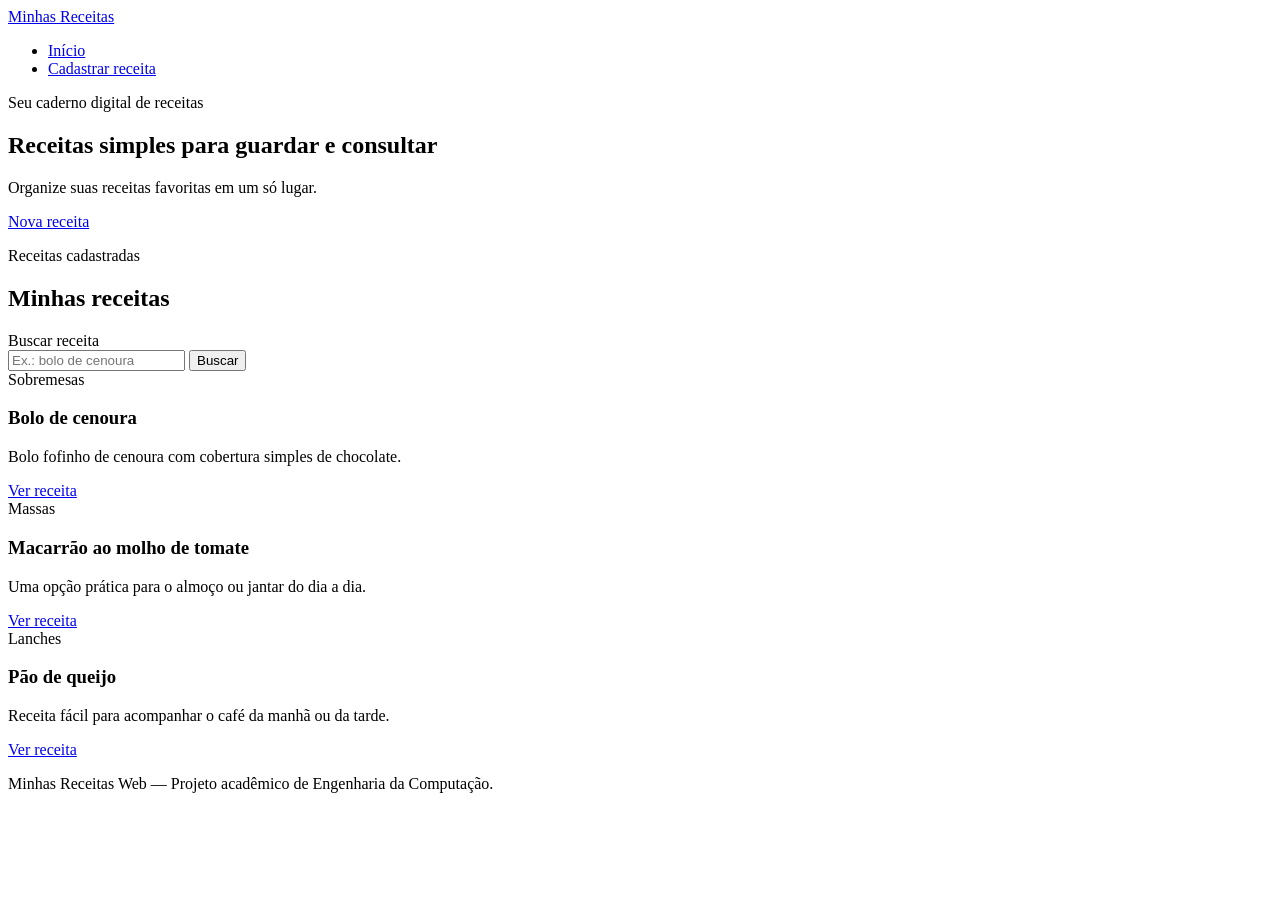
==== index.html @ 5a99935e "Etapa 02 - Protótipo HTML semântico" ====
<!DOCTYPE html>
<html lang="pt-BR">
<head>
  <meta charset="UTF-8">
  <meta name="viewport" content="width=device-width, initial-scale=1.0">
  <title>Minhas Receitas Web</title>
  <link rel="stylesheet" href="css/style.css">
</head>
<body>
  <header>
    <div class="container cabecalho">
      <a class="logo" href="index.html">Minhas Receitas</a>
      <nav aria-label="Navegação principal">
        <ul>
          <li><a href="index.html">Início</a></li>
          <li><a href="cadastro.html">Cadastrar receita</a></li>
        </ul>
      </nav>
    </div>
  </header>

  <main class="container">
    <section class="apresentacao">
      <p class="destaque">Seu caderno digital de receitas</p>
      <h1>Receitas simples para guardar e consultar</h1>
      <p>Organize suas receitas favoritas em um só lugar.</p>
      <a class="botao" href="cadastro.html">Nova receita</a>
    </section>

    <section aria-labelledby="titulo-receitas">
      <div class="titulo-secao">
        <div>
          <p class="destaque">Receitas cadastradas</p>
          <h2 id="titulo-receitas">Minhas receitas</h2>
        </div>
        <form class="busca" action="index.html" method="get">
          <label for="busca">Buscar receita</label>
          <div class="linha-busca">
            <input type="search" id="busca" name="busca" placeholder="Ex.: bolo de cenoura">
            <button type="submit">Buscar</button>
          </div>
        </form>
      </div>

      <div class="grade-receitas">
        <article class="card">
          <span class="categoria">Sobremesas</span>
          <h3>Bolo de cenoura</h3>
          <p>Bolo fofinho de cenoura com cobertura simples de chocolate.</p>
          <a href="detalhes.html">Ver receita</a>
        </article>
        <article class="card">
          <span class="categoria">Massas</span>
          <h3>Macarrão ao molho de tomate</h3>
          <p>Uma opção prática para o almoço ou jantar do dia a dia.</p>
          <a href="detalhes.html">Ver receita</a>
        </article>
        <article class="card">
          <span class="categoria">Lanches</span>
          <h3>Pão de queijo</h3>
          <p>Receita fácil para acompanhar o café da manhã ou da tarde.</p>
          <a href="detalhes.html">Ver receita</a>
        </article>
      </div>
    </section>
  </main>

  <footer><div class="container"><p>Minhas Receitas Web — Projeto acadêmico de Engenharia da Computação.</p></div></footer>
</body>
</html>
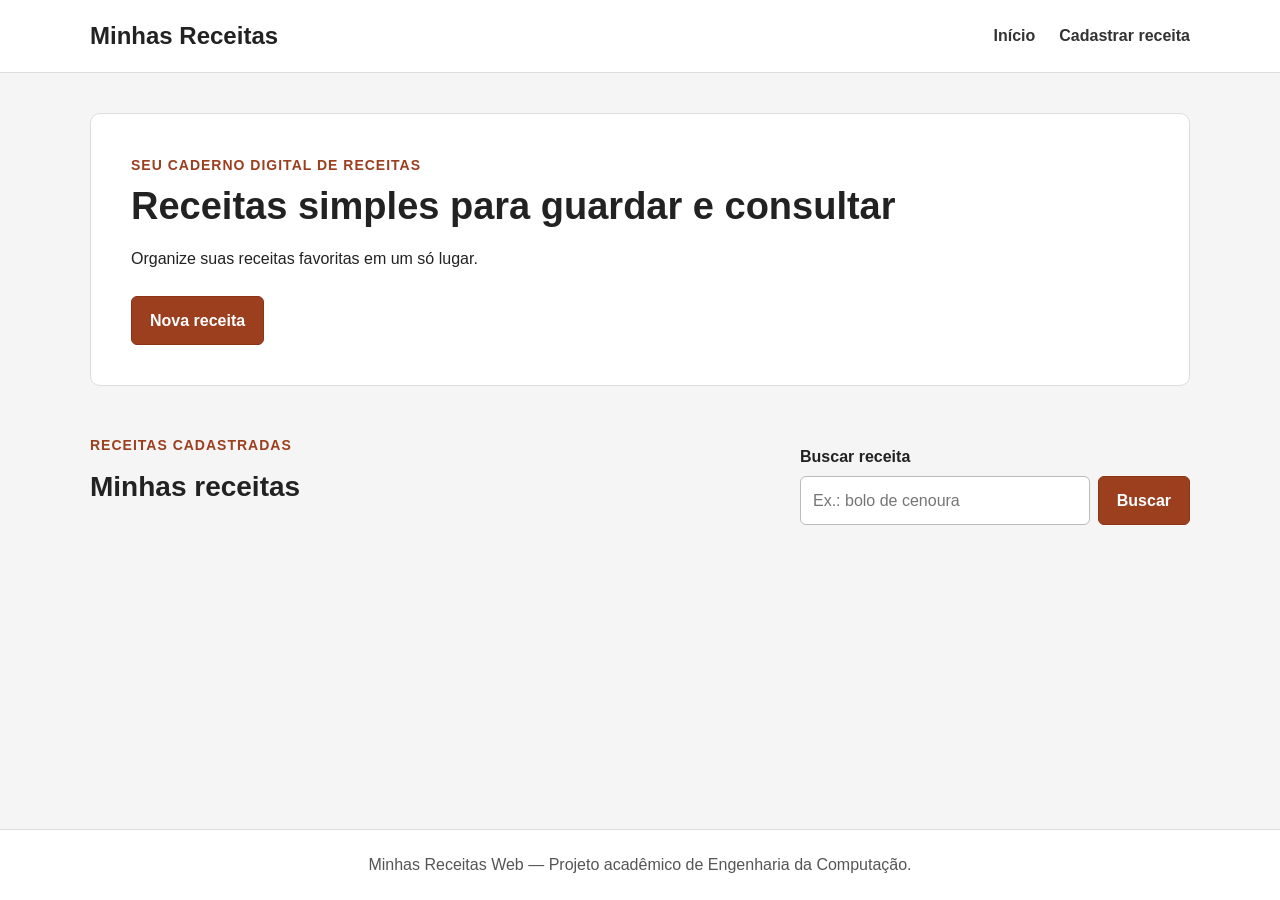
==== commit 95059d0b: "Adiciona busca dinâmica de receitas" ====
--- a/index.html
+++ b/index.html
@@ -5,6 +5,7 @@
   <meta name="viewport" content="width=device-width, initial-scale=1.0">
   <title>Minhas Receitas Web</title>
   <link rel="stylesheet" href="css/style.css">
+  <script src="js/script.js" defer></script>
 </head>
 <body>
   <header>
@@ -33,7 +34,7 @@
           <p class="destaque">Receitas cadastradas</p>
           <h2 id="titulo-receitas">Minhas receitas</h2>
         </div>
-        <form class="busca" action="index.html" method="get">
+        <form class="busca" id="form-busca">
           <label for="busca">Buscar receita</label>
           <div class="linha-busca">
             <input type="search" id="busca" name="busca" placeholder="Ex.: bolo de cenoura">
@@ -42,26 +43,9 @@
         </form>
       </div>
 
-      <div class="grade-receitas">
-        <article class="card">
-          <span class="categoria">Sobremesas</span>
-          <h3>Bolo de cenoura</h3>
-          <p>Bolo fofinho de cenoura com cobertura simples de chocolate.</p>
-          <a href="detalhes.html">Ver receita</a>
-        </article>
-        <article class="card">
-          <span class="categoria">Massas</span>
-          <h3>Macarrão ao molho de tomate</h3>
-          <p>Uma opção prática para o almoço ou jantar do dia a dia.</p>
-          <a href="detalhes.html">Ver receita</a>
-        </article>
-        <article class="card">
-          <span class="categoria">Lanches</span>
-          <h3>Pão de queijo</h3>
-          <p>Receita fácil para acompanhar o café da manhã ou da tarde.</p>
-          <a href="detalhes.html">Ver receita</a>
-        </article>
-      </div>
+      <p id="quantidade-receitas" class="informacao-lista" aria-live="polite"></p>
+      <div class="grade-receitas" id="lista-receitas"></div>
+      <p id="sem-resultados" class="sem-resultados" hidden>Nenhuma receita foi encontrada.</p>
     </section>
   </main>
 
--- a/css/style.css
+++ b/css/style.css
@@ -0,0 +1,400 @@
+/* Estilos da Etapa 03 */
+
+* {
+  box-sizing: border-box;
+}
+
+html {
+  scroll-behavior: smooth;
+}
+
+body {
+  margin: 0;
+  min-height: 100vh;
+  display: flex;
+  flex-direction: column;
+  font-family: Arial, Helvetica, sans-serif;
+  background-color: #f5f5f5;
+  color: #222222;
+  line-height: 1.6;
+}
+
+.container {
+  width: 90%;
+  max-width: 1100px;
+  margin: 0 auto;
+}
+
+body > header {
+  background-color: #ffffff;
+  border-bottom: 1px solid #dddddd;
+}
+
+.cabecalho {
+  min-height: 72px;
+  display: flex;
+  align-items: center;
+  justify-content: space-between;
+  gap: 24px;
+}
+
+.logo {
+  color: #222222;
+  font-size: 24px;
+  font-weight: bold;
+  text-decoration: none;
+}
+
+nav ul {
+  display: flex;
+  align-items: center;
+  gap: 24px;
+  margin: 0;
+  padding: 0;
+  list-style: none;
+}
+
+nav a {
+  color: #333333;
+  font-weight: bold;
+  text-decoration: none;
+}
+
+nav a:hover {
+  text-decoration: underline;
+}
+
+main {
+  flex: 1;
+  padding: 40px 0;
+}
+
+h1,
+h2,
+h3,
+p {
+  margin-top: 0;
+}
+
+h1 {
+  font-size: 38px;
+  line-height: 1.2;
+  margin-bottom: 16px;
+}
+
+h2 {
+  font-size: 28px;
+  margin-bottom: 16px;
+}
+
+h3 {
+  font-size: 21px;
+  margin-bottom: 10px;
+}
+
+.destaque {
+  margin-bottom: 8px;
+  color: #9b3f1f;
+  font-size: 14px;
+  font-weight: bold;
+  text-transform: uppercase;
+  letter-spacing: 1px;
+}
+
+.apresentacao {
+  margin-bottom: 48px;
+  padding: 40px;
+  background-color: #ffffff;
+  border: 1px solid #dddddd;
+  border-radius: 10px;
+}
+
+.apresentacao > p:not(.destaque) {
+  max-width: 620px;
+  margin-bottom: 24px;
+}
+
+.botao,
+button {
+  display: inline-block;
+  padding: 11px 18px;
+  border: 1px solid #8b3417;
+  border-radius: 6px;
+  background-color: #9b3f1f;
+  color: #ffffff;
+  font: inherit;
+  font-weight: bold;
+  text-decoration: none;
+  cursor: pointer;
+}
+
+.botao:hover,
+button:hover {
+  background-color: #7d3018;
+}
+
+.botao-secundario {
+  display: inline-block;
+  padding: 11px 18px;
+  border: 1px solid #bbbbbb;
+  border-radius: 6px;
+  background-color: #ffffff;
+  color: #333333;
+  font-weight: bold;
+  text-decoration: none;
+}
+
+.titulo-secao {
+  display: flex;
+  align-items: end;
+  justify-content: space-between;
+  gap: 30px;
+  margin-bottom: 24px;
+}
+
+.busca {
+  width: 390px;
+  max-width: 100%;
+}
+
+.busca label,
+.campo label {
+  display: block;
+  margin-bottom: 6px;
+  font-weight: bold;
+}
+
+.linha-busca {
+  display: flex;
+  gap: 8px;
+}
+
+input,
+select,
+textarea {
+  width: 100%;
+  padding: 11px 12px;
+  border: 1px solid #bbbbbb;
+  border-radius: 6px;
+  background-color: #ffffff;
+  color: #222222;
+  font: inherit;
+}
+
+textarea {
+  resize: vertical;
+}
+
+input:focus,
+select:focus,
+textarea:focus {
+  outline: 2px solid #c97a5b;
+  outline-offset: 1px;
+}
+
+.grade-receitas {
+  display: grid;
+  grid-template-columns: repeat(3, 1fr);
+  gap: 20px;
+}
+
+.card {
+  display: flex;
+  flex-direction: column;
+  min-height: 230px;
+  padding: 24px;
+  background-color: #ffffff;
+  border: 1px solid #dddddd;
+  border-radius: 10px;
+}
+
+.card p {
+  flex: 1;
+}
+
+.card a {
+  color: #8b3417;
+  font-weight: bold;
+}
+
+.categoria {
+  display: inline-block;
+  width: fit-content;
+  margin-bottom: 12px;
+  padding: 4px 9px;
+  border-radius: 20px;
+  background-color: #f3dfd6;
+  color: #7d3018;
+  font-size: 13px;
+  font-weight: bold;
+}
+
+.pagina-formulario section,
+.detalhes article {
+  max-width: 780px;
+  margin: 0 auto;
+  padding: 32px;
+  background-color: #ffffff;
+  border: 1px solid #dddddd;
+  border-radius: 10px;
+}
+
+.formulario {
+  display: grid;
+  gap: 20px;
+  margin-top: 30px;
+}
+
+.campo {
+  display: grid;
+  gap: 4px;
+}
+
+.acoes-formulario,
+.acoes-receita {
+  display: flex;
+  align-items: center;
+  justify-content: flex-end;
+  gap: 12px;
+  margin-top: 10px;
+}
+
+.cabecalho-receita {
+  margin-bottom: 30px;
+  padding-bottom: 22px;
+  border-bottom: 1px solid #dddddd;
+}
+
+.detalhes section {
+  margin-top: 30px;
+}
+
+.lista-conteudo {
+  padding-left: 24px;
+}
+
+.lista-conteudo li {
+  margin-bottom: 8px;
+}
+
+body > footer {
+  margin-top: 40px;
+  padding: 22px 0;
+  background-color: #ffffff;
+  border-top: 1px solid #dddddd;
+  color: #555555;
+  text-align: center;
+}
+
+body > footer p {
+  margin: 0;
+}
+
+/* Breakpoint para tablet */
+@media (max-width: 900px) {
+  .container {
+    width: 92%;
+  }
+
+  h1 {
+    font-size: 34px;
+  }
+
+  .titulo-secao {
+    align-items: stretch;
+    flex-direction: column;
+    gap: 16px;
+  }
+
+  .busca {
+    width: 100%;
+  }
+
+  .grade-receitas {
+    grid-template-columns: repeat(2, 1fr);
+  }
+
+  .apresentacao {
+    padding: 32px;
+  }
+}
+
+/* Breakpoint para smartphone */
+@media (max-width: 600px) {
+  .container {
+    width: 92%;
+  }
+
+  .cabecalho {
+    min-height: auto;
+    padding: 18px 0;
+    align-items: flex-start;
+    flex-direction: column;
+    gap: 14px;
+  }
+
+  nav,
+  nav ul,
+  nav li,
+  nav a {
+    width: 100%;
+  }
+
+  nav ul {
+    align-items: stretch;
+    flex-direction: column;
+    gap: 8px;
+  }
+
+  nav a {
+    display: block;
+    padding: 8px 0;
+  }
+
+  main {
+    padding: 24px 0;
+  }
+
+  h1 {
+    font-size: 29px;
+  }
+
+  h2 {
+    font-size: 24px;
+  }
+
+  .apresentacao {
+    margin-bottom: 32px;
+    padding: 24px;
+  }
+
+  .grade-receitas {
+    grid-template-columns: 1fr;
+  }
+
+  .linha-busca {
+    flex-direction: column;
+  }
+
+  .linha-busca button {
+    width: 100%;
+  }
+
+  .pagina-formulario section,
+  .detalhes article {
+    padding: 22px;
+  }
+
+  .acoes-formulario,
+  .acoes-receita {
+    align-items: stretch;
+    flex-direction: column;
+  }
+
+  .acoes-formulario a,
+  .acoes-formulario button,
+  .acoes-receita a {
+    width: 100%;
+    text-align: center;
+  }
+}
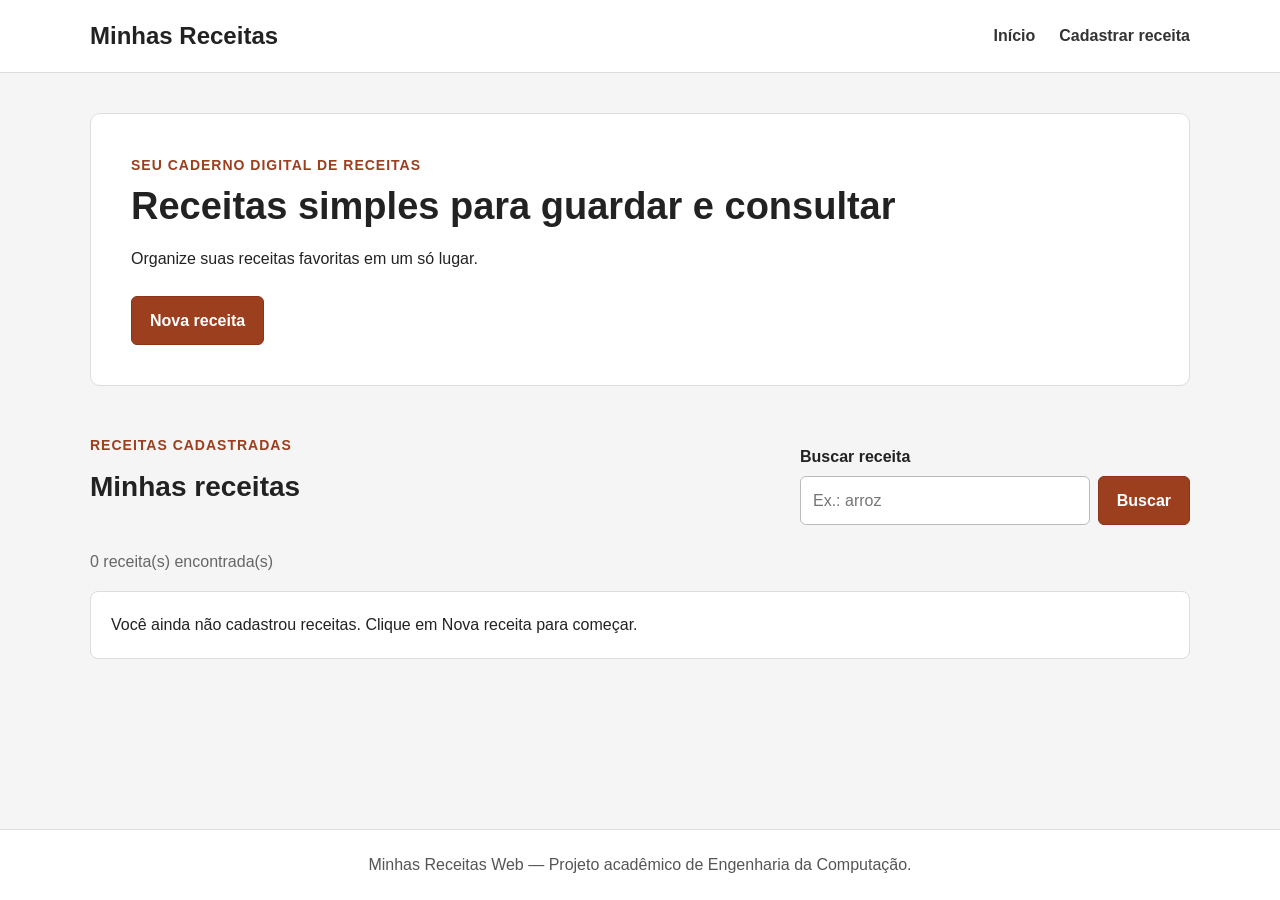
==== commit 0eaebcfb: "feat: atualizar index.html para detalhes dinâmicos" ====
--- a/index.html
+++ b/index.html
@@ -37,7 +37,7 @@
         <form class="busca" id="form-busca">
           <label for="busca">Buscar receita</label>
           <div class="linha-busca">
-            <input type="search" id="busca" name="busca" placeholder="Ex.: bolo de cenoura">
+            <input type="search" id="busca" name="busca" placeholder="Ex.: arroz">
             <button type="submit">Buscar</button>
           </div>
         </form>
--- a/css/style.css
+++ b/css/style.css
@@ -212,9 +212,26 @@
   flex: 1;
 }
 
-.card a {
-  color: #8b3417;
-  font-weight: bold;
+.acoes-card {
+  display: flex;
+  flex-direction: column;
+  gap: 10px;
+  margin-top: auto;
+}
+
+.card .botao {
+  display: block;
+  width: 100%;
+  color: #ffffff;
+  text-align: center;
+}
+
+.acoes-card .botao-excluir {
+  margin-top: 0;
+}
+
+.texto-preparo {
+  white-space: pre-line;
 }
 
 .categoria {
@@ -290,6 +307,66 @@
   margin: 0;
 }
 
+/* Estilos adicionados na Etapa 04 */
+.informacao-lista {
+  margin-bottom: 16px;
+  color: #666666;
+}
+
+.tempo-receita {
+  display: block;
+  margin-bottom: 14px;
+  color: #666666;
+}
+
+.botao-excluir {
+  margin-top: 10px;
+  background-color: #ffffff;
+  color: #8b3417;
+}
+
+.botao-excluir:hover {
+  background-color: #f7e7e1;
+}
+
+.sem-resultados {
+  padding: 20px;
+  background-color: #ffffff;
+  border: 1px solid #dddddd;
+  border-radius: 8px;
+}
+
+.campo small {
+  color: #666666;
+}
+
+.mensagem {
+  margin-top: 20px;
+}
+
+.mensagem ul {
+  margin: 0;
+  padding-left: 22px;
+}
+
+.mensagem.erro,
+.mensagem.sucesso {
+  padding: 14px 18px;
+  border-radius: 7px;
+}
+
+.mensagem.erro {
+  border: 1px solid #b94a48;
+  background-color: #fff1f0;
+  color: #8a2f2d;
+}
+
+.mensagem.sucesso {
+  border: 1px solid #4f8a52;
+  background-color: #eff8ef;
+  color: #315f34;
+}
+
 /* Breakpoint para tablet */
 @media (max-width: 900px) {
   .container {
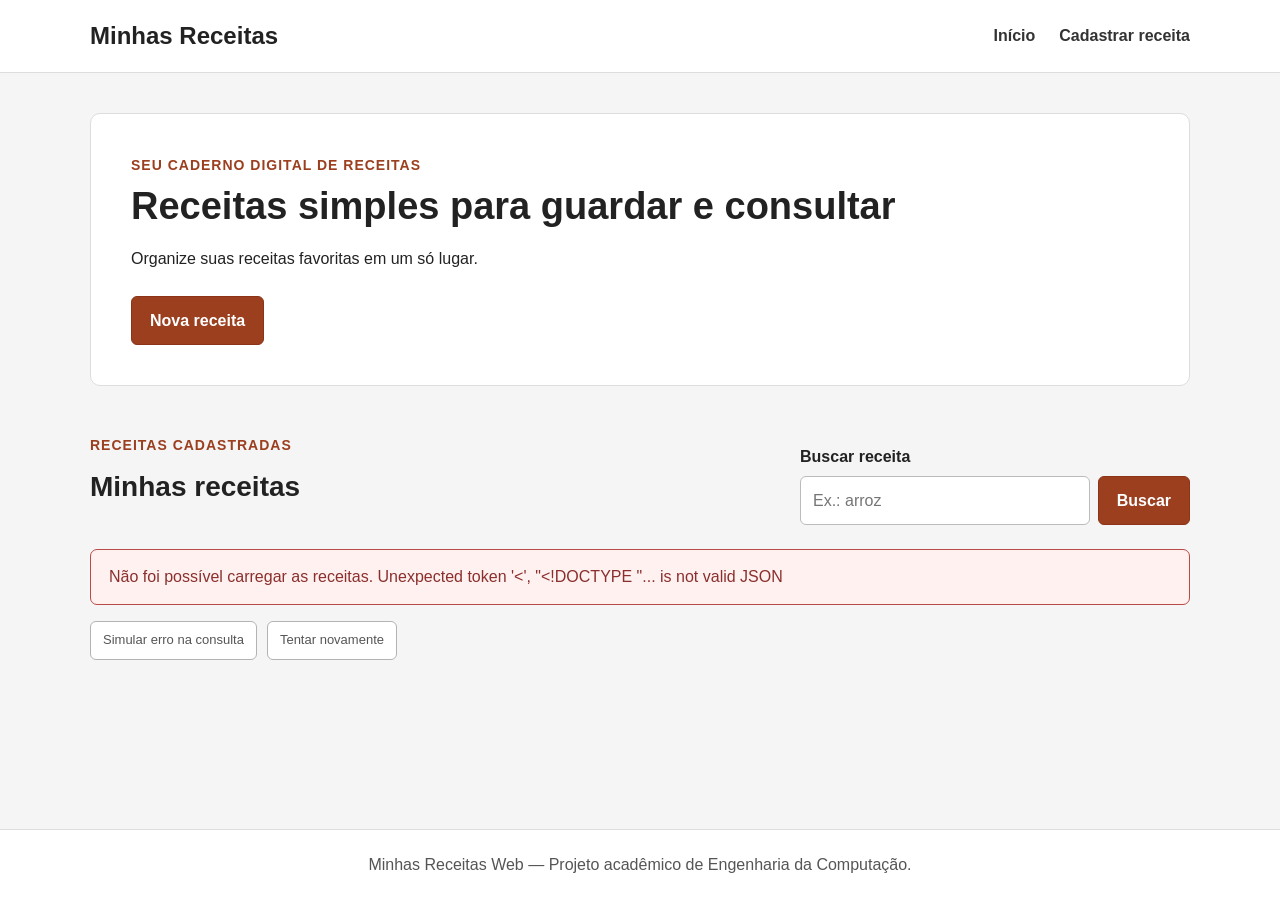
==== commit c7cf8567: "feat: etapa 05 - modularizacao e comunicacao assincrona com API simulada" ====
--- a/index.html
+++ b/index.html
@@ -5,7 +5,7 @@
   <meta name="viewport" content="width=device-width, initial-scale=1.0">
   <title>Minhas Receitas Web</title>
   <link rel="stylesheet" href="css/style.css">
-  <script src="js/script.js" defer></script>
+  <script type="module" src="js/main.js"></script>
 </head>
 <body>
   <header>
@@ -44,6 +44,12 @@
       </div>
 
       <p id="quantidade-receitas" class="informacao-lista" aria-live="polite"></p>
+      <p id="carregando-lista" class="estado-carregamento" role="status" hidden>Carregando receitas do servidor...</p>
+      <p id="erro-lista" class="mensagem erro" role="alert" hidden></p>
+      <div class="acoes-teste">
+        <button type="button" id="testar-erro-lista" class="botao-teste">Simular erro na consulta</button>
+        <button type="button" id="tentar-novamente" class="botao-teste" hidden>Tentar novamente</button>
+      </div>
       <div class="grade-receitas" id="lista-receitas"></div>
       <p id="sem-resultados" class="sem-resultados" hidden>Nenhuma receita foi encontrada.</p>
     </section>
--- a/css/style.css
+++ b/css/style.css
@@ -475,3 +475,54 @@
     text-align: center;
   }
 }
+
+
+/* Etapa 05: carregamento, erros e controles para demonstração */
+[hidden] { display: none !important; }
+
+.estado-carregamento {
+  margin: 16px 0;
+  padding: 14px 18px;
+  border: 1px solid #ddd4cd;
+  border-radius: 7px;
+  background-color: #fffaf5;
+  color: #75402b;
+}
+
+.acoes-teste {
+  display: flex;
+  flex-wrap: wrap;
+  gap: 10px;
+  margin: 0 0 20px;
+}
+
+.botao-teste {
+  padding: 8px 12px;
+  border-color: #b3b3b3;
+  background: #fff;
+  color: #555;
+  font-size: 13px;
+  font-weight: normal;
+}
+
+.botao-teste:hover { background: #eee; }
+
+.area-teste {
+  padding: 12px;
+  border: 1px dashed #ccc;
+  border-radius: 6px;
+  color: #555;
+  font-size: 14px;
+}
+
+.area-teste label { display: flex; align-items: center; gap: 10px; cursor: pointer; }
+.area-teste input[type="checkbox"] { width: auto; }
+
+.mensagem.carregamento {
+  padding: 14px 18px;
+  border-radius: 7px;
+  background: #fffaf5;
+  color: #75402b;
+}
+
+button:disabled { opacity: 0.65; cursor: wait; }
